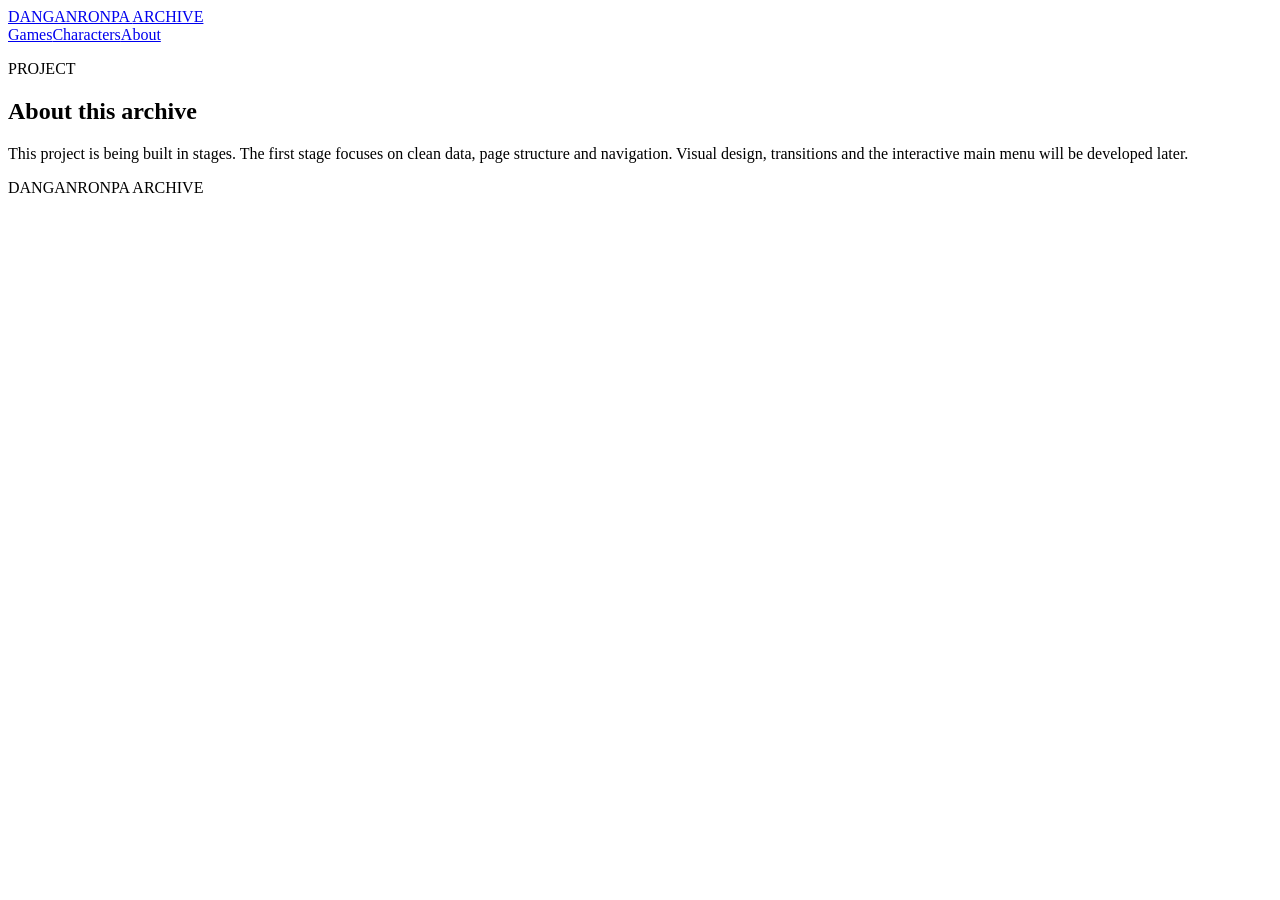
==== pages/about.html @ be6ea5de "Build initial Danganronpa archive structure" ====
<!DOCTYPE html>
<html lang="en">
<head>
  <meta charset="UTF-8">
  <meta name="viewport" content="width=device-width, initial-scale=1.0">
  <title>About | Danganronpa Archive</title>
  <link rel="stylesheet" href="../assets/css/style.css">
</head>
<body>
  <header class="site-header">
    <a class="brand" href="../index.html">DANGANRONPA <span>ARCHIVE</span></a>
    <nav><a href="games.html">Games</a><a href="characters.html">Characters</a><a href="about.html">About</a></nav>
  </header>
  <main class="container">
    <section class="page-heading">
      <p class="eyebrow">PROJECT</p>
      <h1>About this archive</h1>
      <p>This project is being built in stages. The first stage focuses on clean data, page structure and navigation. Visual design, transitions and the interactive main menu will be developed later.</p>
    </section>
  </main>
  <footer>DANGANRONPA ARCHIVE</footer>
</body>
</html>
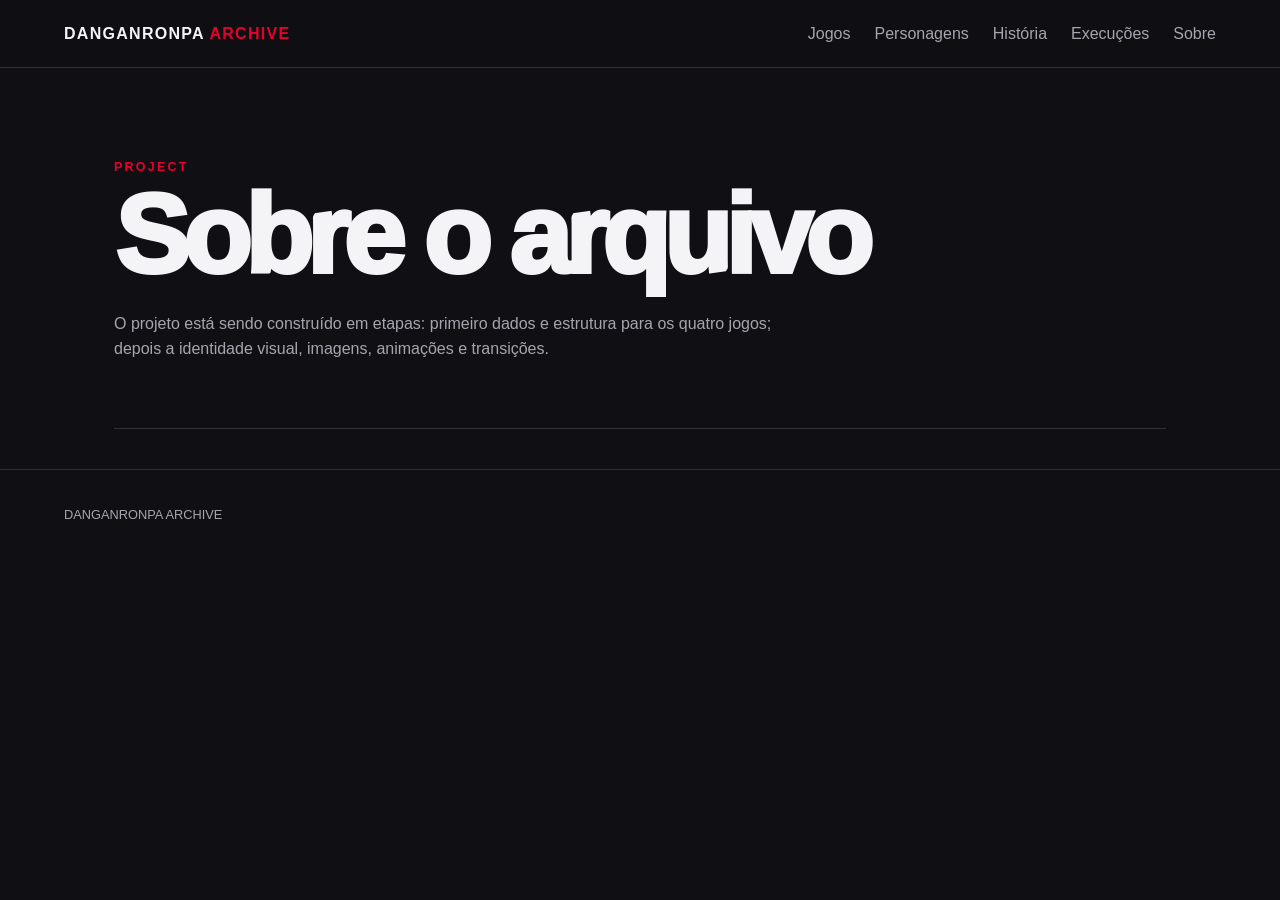
==== commit 21e3b6fe: "Build four-game data archive: characters, stories and executions" ====
--- a/pages/about.html
+++ b/pages/about.html
@@ -1,23 +1,2 @@
 <!DOCTYPE html>
-<html lang="en">
-<head>
-  <meta charset="UTF-8">
-  <meta name="viewport" content="width=device-width, initial-scale=1.0">
-  <title>About | Danganronpa Archive</title>
-  <link rel="stylesheet" href="../assets/css/style.css">
-</head>
-<body>
-  <header class="site-header">
-    <a class="brand" href="../index.html">DANGANRONPA <span>ARCHIVE</span></a>
-    <nav><a href="games.html">Games</a><a href="characters.html">Characters</a><a href="about.html">About</a></nav>
-  </header>
-  <main class="container">
-    <section class="page-heading">
-      <p class="eyebrow">PROJECT</p>
-      <h1>About this archive</h1>
-      <p>This project is being built in stages. The first stage focuses on clean data, page structure and navigation. Visual design, transitions and the interactive main menu will be developed later.</p>
-    </section>
-  </main>
-  <footer>DANGANRONPA ARCHIVE</footer>
-</body>
-</html>+<html lang="pt-BR"><head><meta charset="UTF-8"><meta name="viewport" content="width=device-width, initial-scale=1.0"><title>Sobre | Danganronpa Archive</title><link rel="stylesheet" href="../assets/css/style.css"></head><body data-base="../"><header class="site-header"><a class="brand" href="../index.html">DANGANRONPA <span>ARCHIVE</span></a><nav><a href="games.html">Jogos</a><a href="characters.html">Personagens</a><a href="story.html">História</a><a href="executions.html">Execuções</a><a href="about.html">Sobre</a></nav></header><main class="container"><section class="page-heading"><p class="eyebrow">PROJECT</p><h1>Sobre o arquivo</h1><p>O projeto está sendo construído em etapas: primeiro dados e estrutura para os quatro jogos; depois a identidade visual, imagens, animações e transições.</p></section></main><footer>DANGANRONPA ARCHIVE</footer></body></html>
--- a/assets/css/style.css
+++ b/assets/css/style.css
@@ -0,0 +1 @@
+:root{--bg:#101014;--panel:#18181e;--text:#f4f4f6;--muted:#a5a5af;--accent:#e6002d;--border:#303039;--pink:#ff4c91;--cyan:#67e8f9}*{box-sizing:border-box}html{scroll-behavior:smooth}body{margin:0;background:var(--bg);color:var(--text);font-family:Arial,Helvetica,sans-serif;line-height:1.6;overflow-x:hidden}.site-header{min-height:68px;padding:16px 5%;display:flex;align-items:center;justify-content:space-between;border-bottom:1px solid var(--border);position:sticky;top:0;background:rgba(16,16,20,.95);z-index:10;backdrop-filter:blur(12px)}.brand{color:var(--text);font-weight:900;text-decoration:none;letter-spacing:.08em}.brand span{color:var(--accent)}nav{display:flex;gap:24px}nav a{color:var(--muted);text-decoration:none}nav a:hover{color:var(--text)}.home,.container{max-width:1180px;margin:auto;padding:0 5%}.hero{min-height:65vh;display:flex;flex-direction:column;justify-content:center;padding:80px 0;position:relative;transform-origin:center;will-change:transform,opacity,filter}.hero h1,.page-heading h1{font-size:clamp(3rem,9vw,7rem);line-height:.9;margin:8px 0 24px;font-weight:950;letter-spacing:-.06em}.hero>p:not(.eyebrow){max-width:650px;color:var(--muted);font-size:1.15rem}.eyebrow{color:var(--accent);font-size:.78rem;font-weight:800;letter-spacing:.18em;margin:0}.actions{display:flex;gap:12px;flex-wrap:wrap;margin-top:28px}.button{display:inline-block;background:var(--accent);color:white;padding:12px 20px;text-decoration:none;font-weight:800;border:1px solid transparent;cursor:pointer}.button:hover{filter:brightness(1.15);transform:translateY(-1px)}.button-secondary{background:transparent;border-color:var(--border)}.section{padding:70px 0}.section-heading{margin-bottom:28px}.section-heading h2{font-size:2.5rem;margin:4px 0}.section-intro,.stage-hint{color:var(--muted);font-size:.95rem}.stage-hint{font-size:.8rem;letter-spacing:.06em}.card-grid{display:grid;grid-template-columns:repeat(auto-fit,minmax(250px,1fr));gap:18px}.card{background:var(--panel);border:1px solid var(--border);padding:24px;min-height:220px;display:flex;flex-direction:column;align-items:flex-start;transition:border-color .2s,transform .2s}.card:hover{border-color:var(--accent);transform:translateY(-3px)}.card h3{margin:8px 0}.card .meta{color:var(--accent);font-size:.78rem;font-weight:800;letter-spacing:.1em}.card p{color:var(--muted)}.card .card-action{margin-top:auto}.page-heading{padding:90px 0 50px;border-bottom:1px solid var(--border);margin-bottom:40px}.page-heading p:last-child{max-width:700px;color:var(--muted)}footer{padding:35px 5%;border-top:1px solid var(--border);color:var(--muted);font-size:.8rem}.transition-overlay{position:fixed;inset:0;z-index:1000;display:grid;place-items:center;background:#09090c;opacity:0;visibility:hidden;pointer-events:none;overflow:hidden}.transition-overlay.is-active{visibility:visible;pointer-events:auto;animation:overlay-in .22s ease-out forwards}.transition-stamp{position:relative;z-index:2;color:#fff;font-size:clamp(1.5rem,6vw,4.8rem);font-weight:1000;letter-spacing:.08em;text-align:center;text-transform:uppercase;text-shadow:5px 5px 0 var(--accent);padding:1rem}.transition-fragments{position:absolute;inset:-10%;opacity:.7;background:repeating-linear-gradient(135deg,transparent 0 28px,rgba(230,0,45,.5) 29px 32px,transparent 33px 55px)}.transition-overlay.effect-crush{background:repeating-linear-gradient(0deg,#09090c 0 12%,#d9002b 12.5% 13%,#09090c 13.5% 30%)}.effect-crush .transition-stamp{animation:stamp-pulse .5s steps(2,end) infinite}.effect-crush .transition-fragments{animation:crush-bars .85s cubic-bezier(.7,0,.9,.2) forwards}.effect-explode{background:radial-gradient(circle at center,#fff 0,#ffcfdf 4%,#e6002d 12%,#09090c 48%)}.effect-explode .transition-stamp{animation:flash-stamp .65s steps(2,end) infinite}.effect-explode .transition-fragments{background:radial-gradient(circle at 20% 25%,#fff 0 2px,transparent 4px),radial-gradient(circle at 75% 40%,#ff4c91 0 4px,transparent 7px),radial-gradient(circle at 55% 75%,#fff 0 3px,transparent 6px);background-size:90px 90px,130px 130px,70px 70px;animation:burst .9s ease-in forwards}.effect-glitch{background:#101014;animation:glitch-bg .12s steps(2,end) infinite}.effect-glitch .transition-stamp{color:var(--cyan);text-shadow:5px 0 var(--accent),-5px 0 #fff;animation:glitch-text .14s steps(2,end) infinite}.effect-glitch .transition-fragments{background:repeating-linear-gradient(0deg,transparent 0 7px,rgba(103,232,249,.45) 8px 10px,transparent 11px 19px);animation:glitch-scan .7s linear forwards}.effect-shatter{background:#f4f4f6}.effect-shatter .transition-stamp{color:#101014;text-shadow:5px 5px 0 var(--pink);animation:shatter-stamp .75s ease-in forwards}.effect-shatter .transition-fragments{background:linear-gradient(35deg,transparent 48%,#101014 49% 50%,transparent 51%),linear-gradient(145deg,transparent 48%,#e6002d 49% 50%,transparent 51%);background-size:70px 70px,95px 95px;animation:shatter-lines .75s ease-in forwards}.is-leaving-crush{animation:stage-crush .7s cubic-bezier(.8,0,.95,.4) forwards}.is-leaving-explode{animation:stage-explode .65s ease-in forwards}.is-leaving-glitch{animation:stage-glitch .55s steps(5,end) forwards}.is-leaving-shatter{animation:stage-shatter .65s ease-in forwards}@keyframes overlay-in{to{opacity:1}}@keyframes stamp-pulse{50%{transform:scaleX(1.08);filter:contrast(2)}}@keyframes crush-bars{to{transform:scaleY(.02);filter:contrast(3);opacity:.15}}@keyframes burst{to{transform:scale(2.4) rotate(25deg);opacity:0}}@keyframes flash-stamp{50%{opacity:.15;transform:scale(1.12)}}@keyframes glitch-bg{50%{background:#21000a;transform:translateX(3px)}}@keyframes glitch-text{50%{transform:translateX(-8px) skewX(15deg);opacity:.55}}@keyframes glitch-scan{to{transform:translateY(100%);opacity:0}}@keyframes shatter-stamp{to{transform:scale(1.8) rotate(-8deg);opacity:0;filter:blur(8px)}}@keyframes shatter-lines{to{transform:scale(1.8) rotate(10deg);opacity:0}}@keyframes stage-crush{to{transform:scaleY(.02);opacity:0;filter:contrast(3)}}@keyframes stage-explode{to{transform:scale(1.15) rotate(2deg);opacity:0;filter:brightness(4) blur(8px)}}@keyframes stage-glitch{to{transform:translateX(30px) skewX(12deg);opacity:0;filter:hue-rotate(90deg)}}@keyframes stage-shatter{to{transform:scale(.92) rotate(-2deg);opacity:0;filter:blur(10px) contrast(2)}}@media(prefers-reduced-motion:reduce){html{scroll-behavior:auto}*,*::before,*::after{animation-duration:.01ms!important;animation-iteration-count:1!important;transition-duration:.01ms!important}}@media(max-width:650px){.site-header{align-items:flex-start;gap:15px;flex-direction:column}nav{gap:15px;flex-wrap:wrap}.hero{min-height:auto;padding:90px 0}.page-heading{padding-top:60px}.card{min-height:0}}
